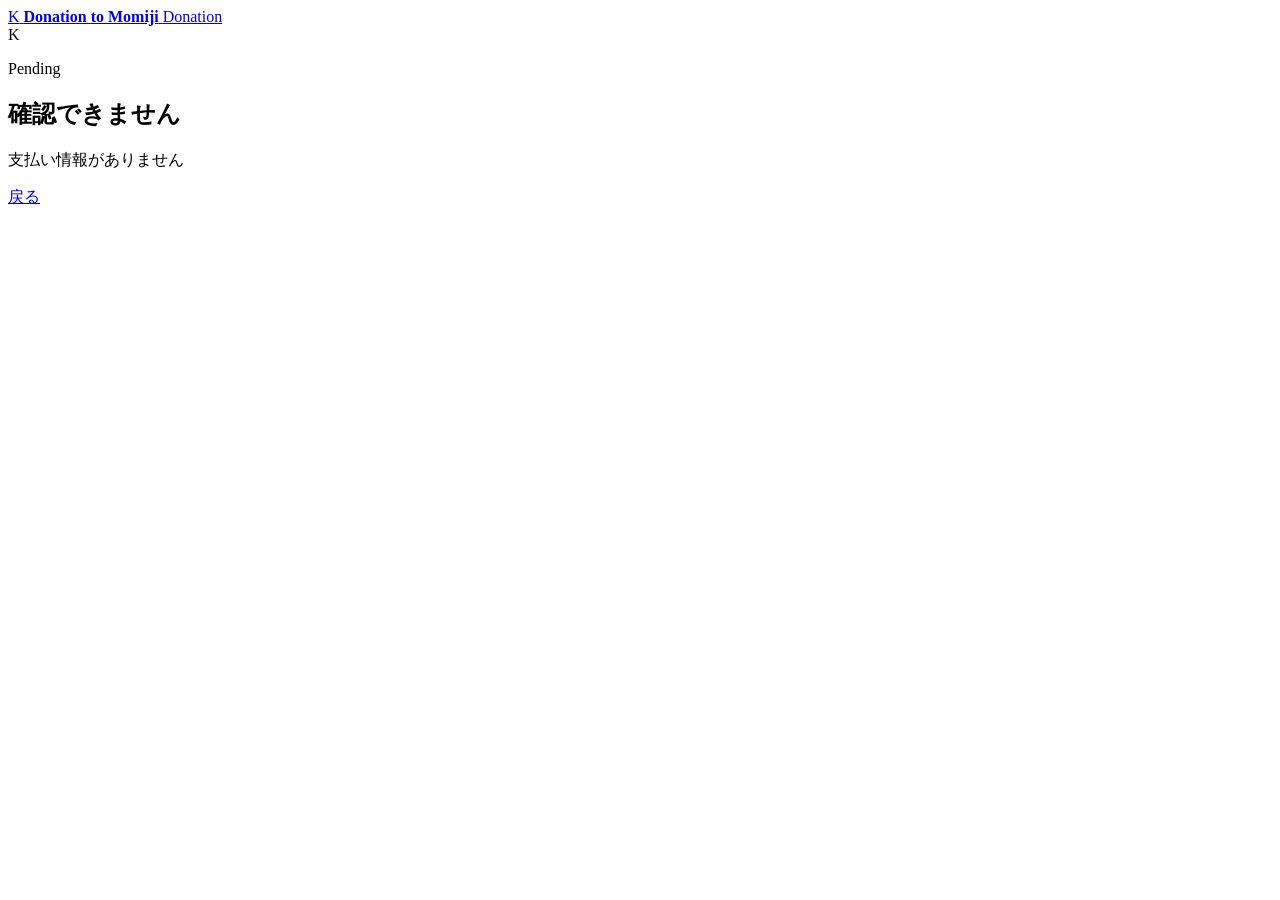
==== success.html @ 69fed9c5 "Merge a9cc343b1ff5f2ed6c9e85463afe4cde50efc4b8 into e04aa6183a950b4c77f04aac742f1900a6817151" ====
<!doctype html>
<html lang="ja">
<head>
  <meta charset="UTF-8" />
  <meta name="viewport" content="width=device-width, initial-scale=1.0" />
  <meta name="theme-color" content="#101318" />
  <title>Purchase Result</title>
  <link rel="stylesheet" href="./styles.css" />
</head>
<body class="result-page">
  <header class="site-header">
    <a class="brand" href="./index.html" aria-label="KaroCraft Market">
      <span>K</span>
      <strong>Donation to Momiji</strong>
    </a>
    <a class="plain-link" href="./index.html">Donation</a>
  </header>

  <main class="result-shell">
    <section class="result-panel" id="result-panel">
      <div class="result-icon">K</div>
      <p>Checking</p>
      <h1>支払い確認中</h1>
      <span id="result-message">KaroPayの取引状態を確認しています</span>
      <dl id="result-details"></dl>
      <a class="primary-link" href="./index.html">戻る</a>
    </section>
  </main>

  <script src="./success.js" type="module"></script>
</body>
</html>
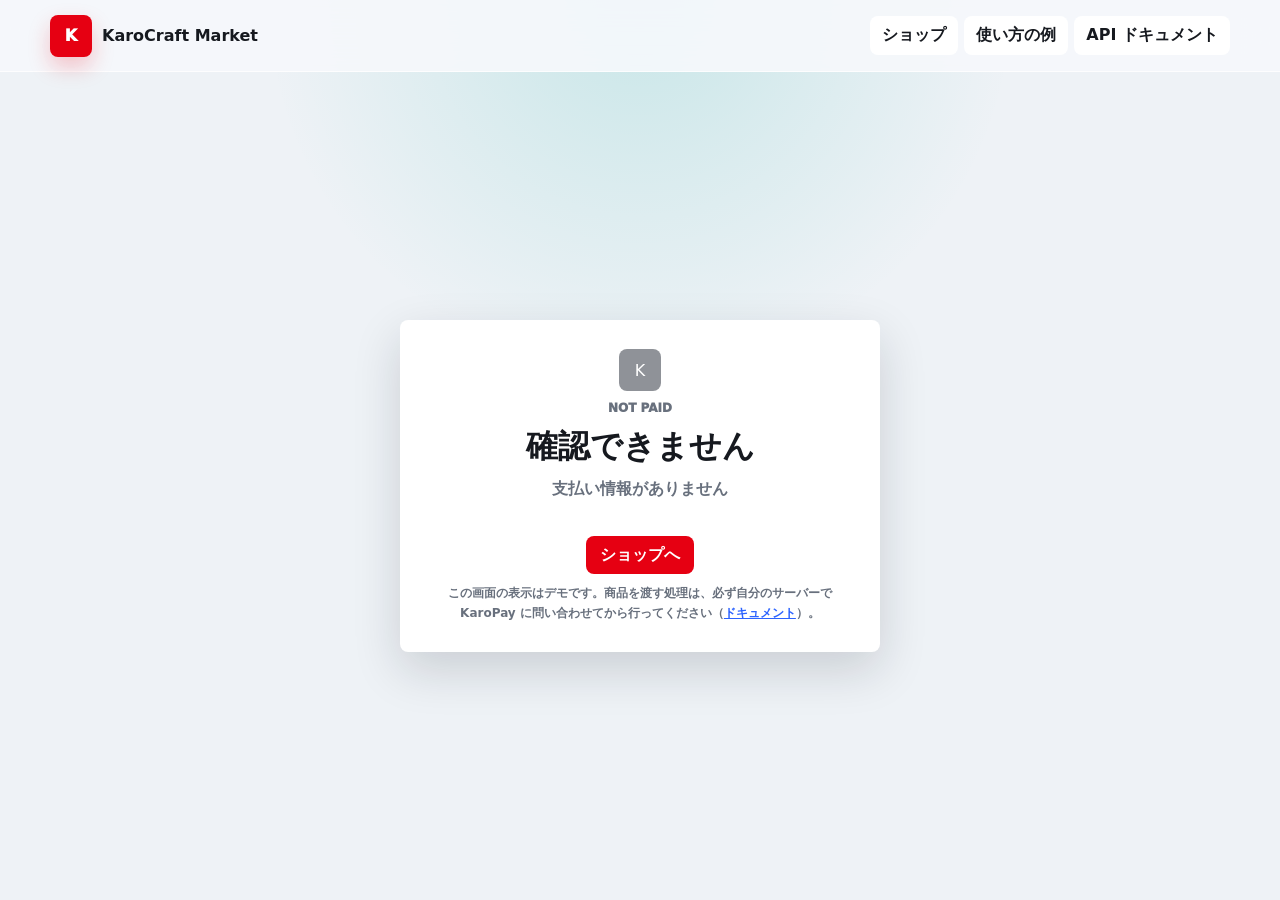
==== commit 1ae1a6b4: "Update to current KaroPay API: subscriptions, return params, docs page and 10 usage examples" ====
--- a/success.html
+++ b/success.html
@@ -11,9 +11,13 @@
   <header class="site-header">
     <a class="brand" href="./index.html" aria-label="KaroCraft Market">
       <span>K</span>
-      <strong>Donation to Momiji</strong>
+      <strong>KaroCraft Market</strong>
     </a>
-    <a class="plain-link" href="./index.html">Donation</a>
+    <nav class="site-nav" aria-label="ページ">
+      <a href="./index.html">ショップ</a>
+      <a href="./examples/index.html">使い方の例</a>
+      <a href="./docs.html">API ドキュメント</a>
+    </nav>
   </header>
 
   <main class="result-shell">
@@ -21,9 +25,14 @@
       <div class="result-icon">K</div>
       <p>Checking</p>
       <h1>支払い確認中</h1>
-      <span id="result-message">KaroPayの取引状態を確認しています</span>
+      <span id="result-message">KaroPay の取引状態を確認しています</span>
       <dl id="result-details"></dl>
-      <a class="primary-link" href="./index.html">戻る</a>
+      <div class="result-actions">
+        <button type="button" class="ghost-button" id="recheck" hidden>もう一度確認</button>
+        <a class="primary-link" id="pay-again" href="./index.html" hidden>支払いへ戻る</a>
+        <a class="primary-link" href="./index.html">ショップへ</a>
+      </div>
+      <small class="result-note">この画面の表示はデモです。商品を渡す処理は、必ず自分のサーバーで KaroPay に問い合わせてから行ってください（<a href="./docs.html#verify">ドキュメント</a>）。</small>
     </section>
   </main>
 
--- a/styles.css
+++ b/styles.css
@@ -0,0 +1,675 @@
+:root {
+  color-scheme: light;
+  --ink: #16191f;
+  --muted: #68707d;
+  --paper: #ffffff;
+  --soft: #f2f5f8;
+  --line: #dfe4ea;
+  --red: #e60012;
+  --teal: #00a89d;
+  --blue: #2c63ff;
+  --gold: #f5b21b;
+  --shadow: 0 18px 48px rgba(20, 26, 36, .16);
+}
+
+* {
+  box-sizing: border-box;
+}
+
+html {
+  min-height: 100%;
+  background: #eef2f6;
+}
+
+body {
+  min-width: 320px;
+  min-height: 100vh;
+  margin: 0;
+  color: var(--ink);
+  background: #eef2f6;
+  font-family: Inter, ui-sans-serif, system-ui, -apple-system, BlinkMacSystemFont, "Segoe UI", sans-serif;
+  letter-spacing: 0;
+}
+
+button,
+input {
+  font: inherit;
+  letter-spacing: 0;
+}
+
+button {
+  border: 0;
+  cursor: pointer;
+}
+
+.site-header {
+  position: sticky;
+  top: 0;
+  z-index: 10;
+  display: flex;
+  align-items: center;
+  justify-content: space-between;
+  gap: 14px;
+  min-height: 72px;
+  padding: 10px max(18px, calc((100vw - 1180px) / 2));
+  border-bottom: 1px solid rgba(255, 255, 255, .76);
+  background: rgba(246, 248, 251, .92);
+  backdrop-filter: blur(16px);
+}
+
+.brand,
+.plain-link,
+.primary-link {
+  color: inherit;
+  text-decoration: none;
+}
+
+.brand {
+  display: inline-flex;
+  align-items: center;
+  min-width: 210px;
+  gap: 10px;
+  font-weight: 950;
+}
+
+.brand span,
+.result-icon {
+  display: grid;
+  place-items: center;
+  width: 42px;
+  height: 42px;
+  border-radius: 8px;
+  color: #fff;
+  background: var(--red);
+  box-shadow: 0 10px 22px rgba(230, 0, 18, .22);
+}
+
+.brand strong {
+  overflow: hidden;
+  text-overflow: ellipsis;
+  white-space: nowrap;
+}
+
+.shop-config {
+  display: grid;
+  grid-template-columns: minmax(170px, 230px) minmax(190px, 280px) auto;
+  align-items: end;
+  gap: 8px;
+  min-width: 0;
+}
+
+.shop-config label {
+  display: grid;
+  gap: 4px;
+  min-width: 0;
+}
+
+.shop-config span,
+.section-head p,
+.product-copy small,
+.result-panel p {
+  margin: 0;
+  color: var(--muted);
+  font-size: 12px;
+  font-weight: 950;
+  text-transform: uppercase;
+}
+
+.shop-config input {
+  width: 100%;
+  height: 38px;
+  min-width: 0;
+  padding: 0 10px;
+  border: 1px solid var(--line);
+  border-radius: 8px;
+  outline: 0;
+  background: #fff;
+  font-weight: 800;
+}
+
+.shop-config input:focus {
+  border-color: var(--red);
+  box-shadow: 0 0 0 3px rgba(230, 0, 18, .12);
+}
+
+.shop-config button,
+.product-buy button,
+.primary-link {
+  display: inline-flex;
+  align-items: center;
+  justify-content: center;
+  min-height: 38px;
+  padding: 0 14px;
+  border-radius: 8px;
+  color: #fff;
+  background: var(--red);
+  font-weight: 950;
+}
+
+main {
+  display: grid;
+  gap: 26px;
+}
+
+.hero {
+  position: relative;
+  display: grid;
+  min-height: min(56vh, 520px);
+  overflow: hidden;
+  align-items: end;
+  padding: 42px max(18px, calc((100vw - 1180px) / 2));
+  color: #fff;
+  background: #111821;
+}
+
+.hero img {
+  position: absolute;
+  inset: 0;
+  width: 100%;
+  height: 100%;
+  object-fit: cover;
+}
+
+.hero::after {
+  position: absolute;
+  inset: 0;
+  content: "";
+  background:
+    linear-gradient(90deg, rgba(12, 16, 22, .82) 0%, rgba(12, 16, 22, .36) 52%, rgba(12, 16, 22, .08) 100%),
+    linear-gradient(0deg, rgba(12, 16, 22, .6) 0%, transparent 42%);
+}
+
+.hero-copy {
+  position: relative;
+  z-index: 1;
+  display: grid;
+  width: min(620px, 100%);
+  gap: 9px;
+}
+
+.hero-copy p {
+  margin: 0;
+  color: #9ff3ee;
+  font-size: 13px;
+  font-weight: 950;
+  text-transform: uppercase;
+}
+
+.hero-copy h1 {
+  margin: 0;
+  font-size: clamp(42px, 8vw, 84px);
+  line-height: .96;
+}
+
+.hero-copy span {
+  width: min(480px, 100%);
+  color: rgba(255, 255, 255, .88);
+  font-size: 17px;
+  font-weight: 850;
+  line-height: 1.45;
+}
+
+.product-section {
+  display: grid;
+  width: min(1180px, calc(100vw - 36px));
+  gap: 14px;
+  margin: 0 auto 42px;
+}
+
+.section-head {
+  display: flex;
+  align-items: end;
+  justify-content: space-between;
+  gap: 12px;
+}
+
+.section-head h2 {
+  margin: 2px 0 0;
+  font-size: 30px;
+  line-height: 1;
+}
+
+#shop-status {
+  min-height: 34px;
+  max-width: min(520px, 56vw);
+  overflow: hidden;
+  padding: 9px 12px;
+  border-radius: 8px;
+  color: var(--muted);
+  background: #fff;
+  box-shadow: 0 8px 22px rgba(20, 26, 36, .08);
+  font-size: 13px;
+  font-weight: 900;
+  text-overflow: ellipsis;
+  white-space: nowrap;
+}
+
+#shop-status.ready {
+  color: #007a72;
+  background: #e8fbf8;
+}
+
+#shop-status.error {
+  color: var(--red);
+  background: #fff0f1;
+}
+
+.product-grid {
+  display: grid;
+  grid-template-columns: repeat(3, minmax(0, 1fr));
+  gap: 14px;
+}
+
+.product-card {
+  display: grid;
+  min-width: 0;
+  grid-template-rows: 180px minmax(138px, auto) auto;
+  overflow: hidden;
+  border: 1px solid rgba(255, 255, 255, .82);
+  border-radius: 8px;
+  background: #fff;
+  box-shadow: 0 12px 30px rgba(20, 26, 36, .1);
+}
+
+.product-art {
+  position: relative;
+  display: grid;
+  place-items: center;
+  overflow: hidden;
+  background:
+    radial-gradient(circle at 74% 18%, rgba(255, 255, 255, .48) 0 10%, transparent 11%),
+    linear-gradient(145deg, #202630 0%, #111820 100%);
+}
+
+.product-card.gems .product-art {
+  background: linear-gradient(145deg, #102a2b 0%, #111820 100%);
+}
+
+.product-card.builder .product-art {
+  background: linear-gradient(145deg, #22304d 0%, #111820 100%);
+}
+
+.shape {
+  position: absolute;
+  display: block;
+  border-radius: 8px;
+}
+
+.shape.main {
+  width: 96px;
+  height: 96px;
+  background: var(--gold);
+  box-shadow: 14px 16px 0 rgba(0, 0, 0, .18), inset -14px -16px 0 rgba(146, 93, 0, .2);
+  transform: rotate(12deg);
+}
+
+.shape.accent {
+  right: 42px;
+  bottom: 34px;
+  width: 52px;
+  height: 52px;
+  background: var(--teal);
+  box-shadow: inset -8px -10px 0 rgba(0, 80, 78, .18);
+  transform: rotate(-18deg);
+}
+
+.shape.spark {
+  left: 48px;
+  top: 34px;
+  width: 34px;
+  height: 34px;
+  background: #fff;
+  opacity: .88;
+  transform: rotate(45deg);
+}
+
+.product-card.gems .shape.main {
+  background: var(--teal);
+  border-radius: 50% 50% 8px 8px;
+}
+
+.product-card.gems .shape.accent {
+  background: #7be8ff;
+}
+
+.product-card.builder .shape.main {
+  background: var(--blue);
+}
+
+.product-card.builder .shape.accent {
+  background: #ff746d;
+}
+
+.product-copy {
+  display: grid;
+  align-content: start;
+  gap: 8px;
+  min-width: 0;
+  padding: 16px;
+}
+
+.product-copy h3 {
+  margin: 0;
+  overflow-wrap: anywhere;
+  font-size: 22px;
+  line-height: 1.08;
+}
+
+.product-copy p {
+  margin: 0;
+  color: var(--muted);
+  font-size: 14px;
+  font-weight: 760;
+  line-height: 1.45;
+}
+
+.product-buy {
+  display: flex;
+  align-items: center;
+  justify-content: space-between;
+  gap: 12px;
+  min-height: 66px;
+  padding: 12px 16px 16px;
+}
+
+.product-buy strong {
+  font-size: 22px;
+}
+
+.product-buy button {
+  min-width: 110px;
+  background: #24262d;
+}
+
+.product-buy button:disabled {
+  cursor: progress;
+  opacity: .62;
+}
+
+.plain-link {
+  min-height: 38px;
+  padding: 9px 12px;
+  border-radius: 8px;
+  background: #fff;
+  font-weight: 950;
+}
+
+.result-page {
+  background:
+    radial-gradient(circle at 50% 0%, rgba(0, 168, 157, .16), transparent 34%),
+    #eef2f6;
+}
+
+.result-shell {
+  min-height: calc(100vh - 72px);
+  place-items: center;
+  padding: 24px;
+}
+
+.result-panel {
+  display: grid;
+  justify-items: center;
+  width: min(480px, 100%);
+  gap: 10px;
+  padding: 28px;
+  border: 1px solid rgba(255, 255, 255, .82);
+  border-radius: 8px;
+  background: #fff;
+  box-shadow: var(--shadow);
+}
+
+.result-panel h1 {
+  margin: 0;
+  text-align: center;
+  font-size: 32px;
+}
+
+.result-panel > span {
+  color: var(--muted);
+  text-align: center;
+  font-weight: 800;
+}
+
+.result-panel.paid .result-icon {
+  background: var(--teal);
+  box-shadow: 0 10px 22px rgba(0, 168, 157, .22);
+}
+
+.result-panel.failed .result-icon {
+  background: #8f9298;
+  box-shadow: none;
+}
+
+#result-details {
+  display: grid;
+  width: 100%;
+  gap: 8px;
+  margin: 8px 0;
+}
+
+#result-details div {
+  display: flex;
+  justify-content: space-between;
+  gap: 12px;
+  min-width: 0;
+  padding: 10px 12px;
+  border-radius: 8px;
+  background: var(--soft);
+}
+
+#result-details dt,
+#result-details dd {
+  margin: 0;
+  min-width: 0;
+  font-weight: 900;
+}
+
+#result-details dt {
+  color: var(--muted);
+}
+
+#result-details dd {
+  overflow: hidden;
+  text-overflow: ellipsis;
+  white-space: nowrap;
+}
+
+@media (max-width: 900px) {
+  .site-header {
+    position: static;
+    display: grid;
+    align-items: stretch;
+  }
+
+  .shop-config {
+    grid-template-columns: 1fr;
+  }
+
+  .product-grid {
+    grid-template-columns: 1fr;
+  }
+
+  .section-head {
+    align-items: stretch;
+    flex-direction: column;
+  }
+
+  #shop-status {
+    max-width: 100%;
+  }
+
+  .hero {
+    min-height: 430px;
+    padding-top: 72px;
+  }
+}
+
+@media (max-width: 520px) {
+  .brand {
+    min-width: 0;
+  }
+
+  .hero {
+    min-height: 390px;
+  }
+
+  .hero-copy h1 {
+    font-size: 42px;
+  }
+
+  .product-card {
+    grid-template-rows: 160px minmax(142px, auto) auto;
+  }
+}
+
+/* ---- 2026-11 追加: ナビ・パネル・履歴・ドキュメント・例 ---- */
+[hidden] { display: none !important; }
+a { color: var(--blue); }
+code, pre { font-family: ui-monospace, SFMono-Regular, Menlo, Consolas, monospace; }
+
+.site-nav { display: flex; flex-wrap: wrap; gap: 6px; }
+.site-nav a {
+  min-height: 38px; padding: 9px 12px; border-radius: 8px;
+  color: var(--ink); background: #fff; font-weight: 900; text-decoration: none;
+}
+.site-nav a[aria-current="page"] { color: #fff; background: #24262d; }
+
+.panel-section, .notice {
+  display: grid; gap: 12px;
+  width: min(1180px, calc(100vw - 36px)); margin: 0 auto;
+  padding: 18px; border-radius: 8px; background: #fff;
+  box-shadow: 0 12px 30px rgba(20, 26, 36, .08);
+}
+.panel-section:last-child { margin-bottom: 42px; }
+.notice { color: #8a4b00; background: #fff6e0; font-weight: 900; }
+.notice.ok { color: #007a72; background: #e8fbf8; }
+
+.panel-section .shop-config { grid-template-columns: minmax(0, 1.2fr) minmax(0, 1.4fr) minmax(0, .6fr) auto; }
+.hint { margin: 0; color: var(--muted); font-size: 14px; font-weight: 700; line-height: 1.6; }
+.hint code, .api-tag { padding: 1px 6px; border-radius: 6px; background: var(--soft); font-size: 13px; }
+.api-tag { align-self: end; color: var(--muted); font-weight: 800; }
+
+.link-form, .form-grid { display: grid; grid-template-columns: minmax(0, 1fr) auto; align-items: end; gap: 8px; }
+.link-form label, .form-grid label, .field { display: grid; gap: 4px; min-width: 0; }
+.link-form span, .form-grid span, .field > span {
+  color: var(--muted); font-size: 12px; font-weight: 950;
+}
+.link-form input, .form-grid input, .form-grid select, .form-grid textarea, .field input, .field select, .field textarea {
+  width: 100%; min-height: 38px; min-width: 0; padding: 8px 10px;
+  border: 1px solid var(--line); border-radius: 8px; background: #fff; font: inherit; font-weight: 700;
+}
+.link-form button, .solid-button {
+  display: inline-flex; align-items: center; justify-content: center; gap: 6px;
+  min-height: 38px; padding: 0 14px; border-radius: 8px;
+  color: #fff; background: var(--red); font-weight: 950; text-decoration: none;
+}
+.solid-button.dark { background: #24262d; }
+.solid-button:disabled { cursor: progress; opacity: .6; }
+.ghost-button {
+  min-height: 34px; padding: 0 12px; border: 1px solid var(--line); border-radius: 8px;
+  color: var(--ink); background: #fff; font-weight: 900;
+}
+.head-actions { display: flex; gap: 6px; }
+.inline-status { min-height: 20px; color: var(--muted); font-size: 14px; font-weight: 900; }
+.inline-status.ready { color: #007a72; }
+.inline-status.error { color: var(--red); }
+
+.table-wrap { overflow-x: auto; }
+.history-table { width: 100%; border-collapse: collapse; font-size: 14px; }
+.history-table th, .history-table td { padding: 9px 8px; border-bottom: 1px solid var(--line); text-align: left; white-space: nowrap; }
+.history-table th { color: var(--muted); font-size: 12px; }
+.empty { margin: 0; color: var(--muted); font-weight: 800; }
+.badge { display: inline-block; padding: 2px 8px; border-radius: 999px; background: var(--soft); font-size: 12px; font-weight: 950; }
+.badge.paid { color: #007a72; background: #e8fbf8; }
+.badge.open, .badge.paying { color: #8a4b00; background: #fff6e0; }
+.badge.expired, .badge.canceled { color: #6b6f76; }
+
+.site-footer {
+  display: flex; flex-wrap: wrap; justify-content: space-between; gap: 8px;
+  padding: 18px max(18px, calc((100vw - 1180px) / 2)) 28px; color: var(--muted); font-size: 13px; font-weight: 800;
+}
+
+.result-panel.pending .result-icon { background: var(--gold); box-shadow: none; }
+.result-actions { display: flex; flex-wrap: wrap; justify-content: center; gap: 8px; }
+.result-note { color: var(--muted); font-size: 12px; font-weight: 700; line-height: 1.6; text-align: center; }
+
+/* ドキュメント */
+.docs-shell {
+  display: grid; grid-template-columns: 230px minmax(0, 1fr); gap: 28px; align-items: start;
+  width: min(1180px, calc(100vw - 36px)); margin: 24px auto 48px;
+}
+.docs-toc { position: sticky; top: 90px; display: grid; gap: 2px; font-size: 14px; }
+.docs-toc a { padding: 6px 10px; border-radius: 6px; color: var(--ink); font-weight: 800; text-decoration: none; }
+.docs-toc a:hover { background: #fff; }
+.docs-toc .sub { padding-left: 22px; color: var(--muted); font-weight: 700; }
+.docs-body { display: grid; gap: 18px; min-width: 0; }
+.doc-card { display: grid; gap: 12px; padding: 22px; border-radius: 8px; background: #fff; box-shadow: 0 12px 30px rgba(20, 26, 36, .06); min-width: 0; }
+.doc-card h1 { margin: 0; font-size: 34px; }
+.doc-card h2 { margin: 0; font-size: 24px; scroll-margin-top: 90px; }
+.doc-card h3 { margin: 8px 0 0; font-size: 17px; scroll-margin-top: 90px; }
+.doc-card p, .doc-card li { margin: 0; line-height: 1.75; font-weight: 600; }
+.doc-card ul, .doc-card ol { margin: 0; padding-left: 22px; display: grid; gap: 4px; }
+.doc-card :not(pre) > code { padding: 1px 5px; border-radius: 5px; background: var(--soft); font-size: .9em; overflow-wrap: anywhere; }
+.doc-card pre {
+  margin: 0; padding: 14px 16px; overflow-x: auto; border-radius: 8px;
+  color: #e7ebf0; background: #161a21; font-size: 13px; line-height: 1.6;
+}
+.endpoint { display: flex; flex-wrap: wrap; align-items: center; gap: 8px; font-weight: 900; }
+.endpoint code { font-size: 15px; overflow-wrap: anywhere; }
+.method { padding: 2px 8px; border-radius: 6px; color: #fff; font-size: 12px; font-weight: 950; }
+.method.get { background: var(--teal); }
+.method.post { background: var(--blue); }
+.auth { padding: 2px 8px; border-radius: 6px; color: var(--muted); background: var(--soft); font-size: 12px; font-weight: 900; }
+.param-table { width: 100%; border-collapse: collapse; font-size: 14px; }
+.param-table th, .param-table td { padding: 8px; border-bottom: 1px solid var(--line); text-align: left; vertical-align: top; line-height: 1.6; }
+.param-table th { color: var(--muted); font-size: 12px; white-space: nowrap; }
+.param-table td:first-child { white-space: nowrap; font-weight: 900; }
+.callout { padding: 12px 14px; border-left: 4px solid var(--gold); border-radius: 6px; background: #fff8e6; font-weight: 700; line-height: 1.7; }
+.callout.danger { border-color: var(--red); background: #fff0f1; }
+
+/* 使い方の例 */
+.example-grid { display: grid; grid-template-columns: repeat(auto-fill, minmax(260px, 1fr)); gap: 12px; }
+.example-card {
+  display: grid; gap: 6px; padding: 16px; border-radius: 8px; background: #fff;
+  color: var(--ink); text-decoration: none; box-shadow: 0 10px 24px rgba(20, 26, 36, .08);
+}
+.example-card small { color: var(--red); font-size: 12px; font-weight: 950; }
+.example-card strong { font-size: 18px; }
+.example-card span { color: var(--muted); font-size: 14px; font-weight: 700; line-height: 1.55; }
+.example-page { display: grid; gap: 18px; width: min(880px, calc(100vw - 36px)); margin: 24px auto 48px; }
+.example-page h1 { margin: 0; font-size: clamp(28px, 5vw, 40px); }
+.example-lead { margin: 0; color: var(--muted); font-weight: 700; line-height: 1.7; }
+.settings-bar { display: grid; grid-template-columns: minmax(0, 1fr) minmax(0, 1fr) auto; align-items: end; gap: 8px; }
+.choice-row { display: flex; flex-wrap: wrap; gap: 8px; }
+.choice-row button {
+  min-height: 40px; padding: 0 14px; border: 1px solid var(--line); border-radius: 8px; background: #fff; font-weight: 900;
+}
+.choice-row button[aria-pressed="true"] { border-color: var(--red); color: var(--red); background: #fff0f1; }
+.tier-grid { display: grid; grid-template-columns: repeat(auto-fit, minmax(200px, 1fr)); gap: 12px; }
+.tier { display: grid; gap: 8px; align-content: start; padding: 16px; border: 1px solid var(--line); border-radius: 8px; }
+.tier h3 { margin: 0; font-size: 20px; }
+.tier .price { font-size: 26px; font-weight: 950; }
+.tier ul { margin: 0; padding-left: 18px; color: var(--muted); font-weight: 700; line-height: 1.6; }
+.line-items { display: grid; gap: 8px; }
+.line-item { display: grid; grid-template-columns: minmax(0, 1fr) auto auto; align-items: center; gap: 10px; padding: 10px 12px; border-radius: 8px; background: var(--soft); font-weight: 800; }
+.qty { display: inline-flex; align-items: center; gap: 6px; }
+.qty button { width: 30px; height: 30px; border-radius: 6px; background: #fff; font-weight: 950; }
+.total-row { display: flex; flex-wrap: wrap; justify-content: space-between; align-items: center; gap: 10px; font-size: 20px; font-weight: 950; }
+.qr-box { display: grid; justify-items: center; gap: 10px; padding: 16px; border-radius: 8px; background: var(--soft); }
+.qr-box img, .qr-box canvas { background: #fff; padding: 8px; border-radius: 8px; }
+.code-block { margin: 0; padding: 12px 14px; overflow-x: auto; border-radius: 8px; color: #e7ebf0; background: #161a21; font-size: 13px; line-height: 1.6; }
+
+@media (max-width: 900px) {
+  .panel-section .shop-config, .settings-bar { grid-template-columns: 1fr; }
+  .docs-shell { grid-template-columns: 1fr; }
+  .docs-toc { position: static; display: flex; flex-wrap: wrap; }
+  .docs-toc .sub { display: none; }
+}
+@media (max-width: 520px) {
+  .link-form, .form-grid { grid-template-columns: 1fr; }
+  .panel-section, .notice, .doc-card { padding: 14px; }
+  .line-item { grid-template-columns: 1fr auto; }
+  .param-table td:first-child { white-space: normal; word-break: break-all; }
+  .param-table th, .param-table td { padding: 8px 4px; }
+}
+.example-page .panel-section, .example-page .notice { width: 100%; margin: 0; }
